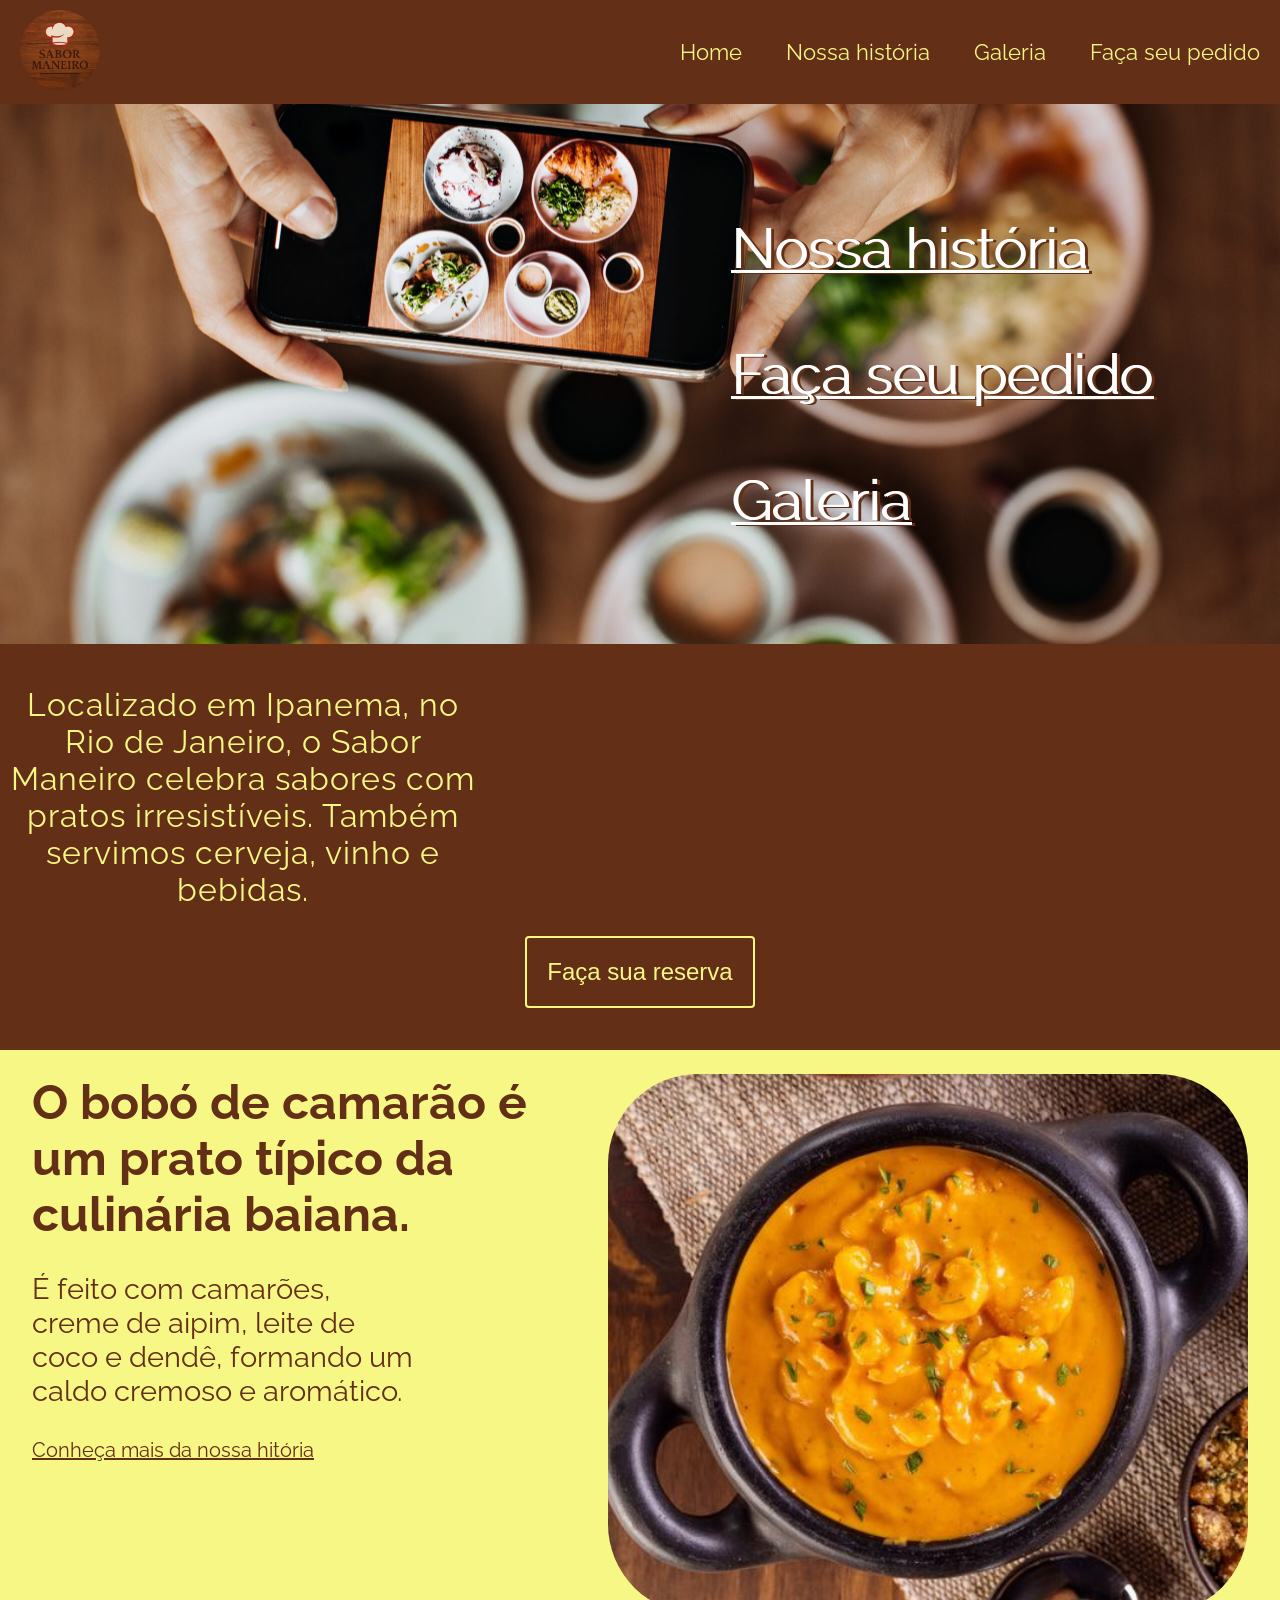
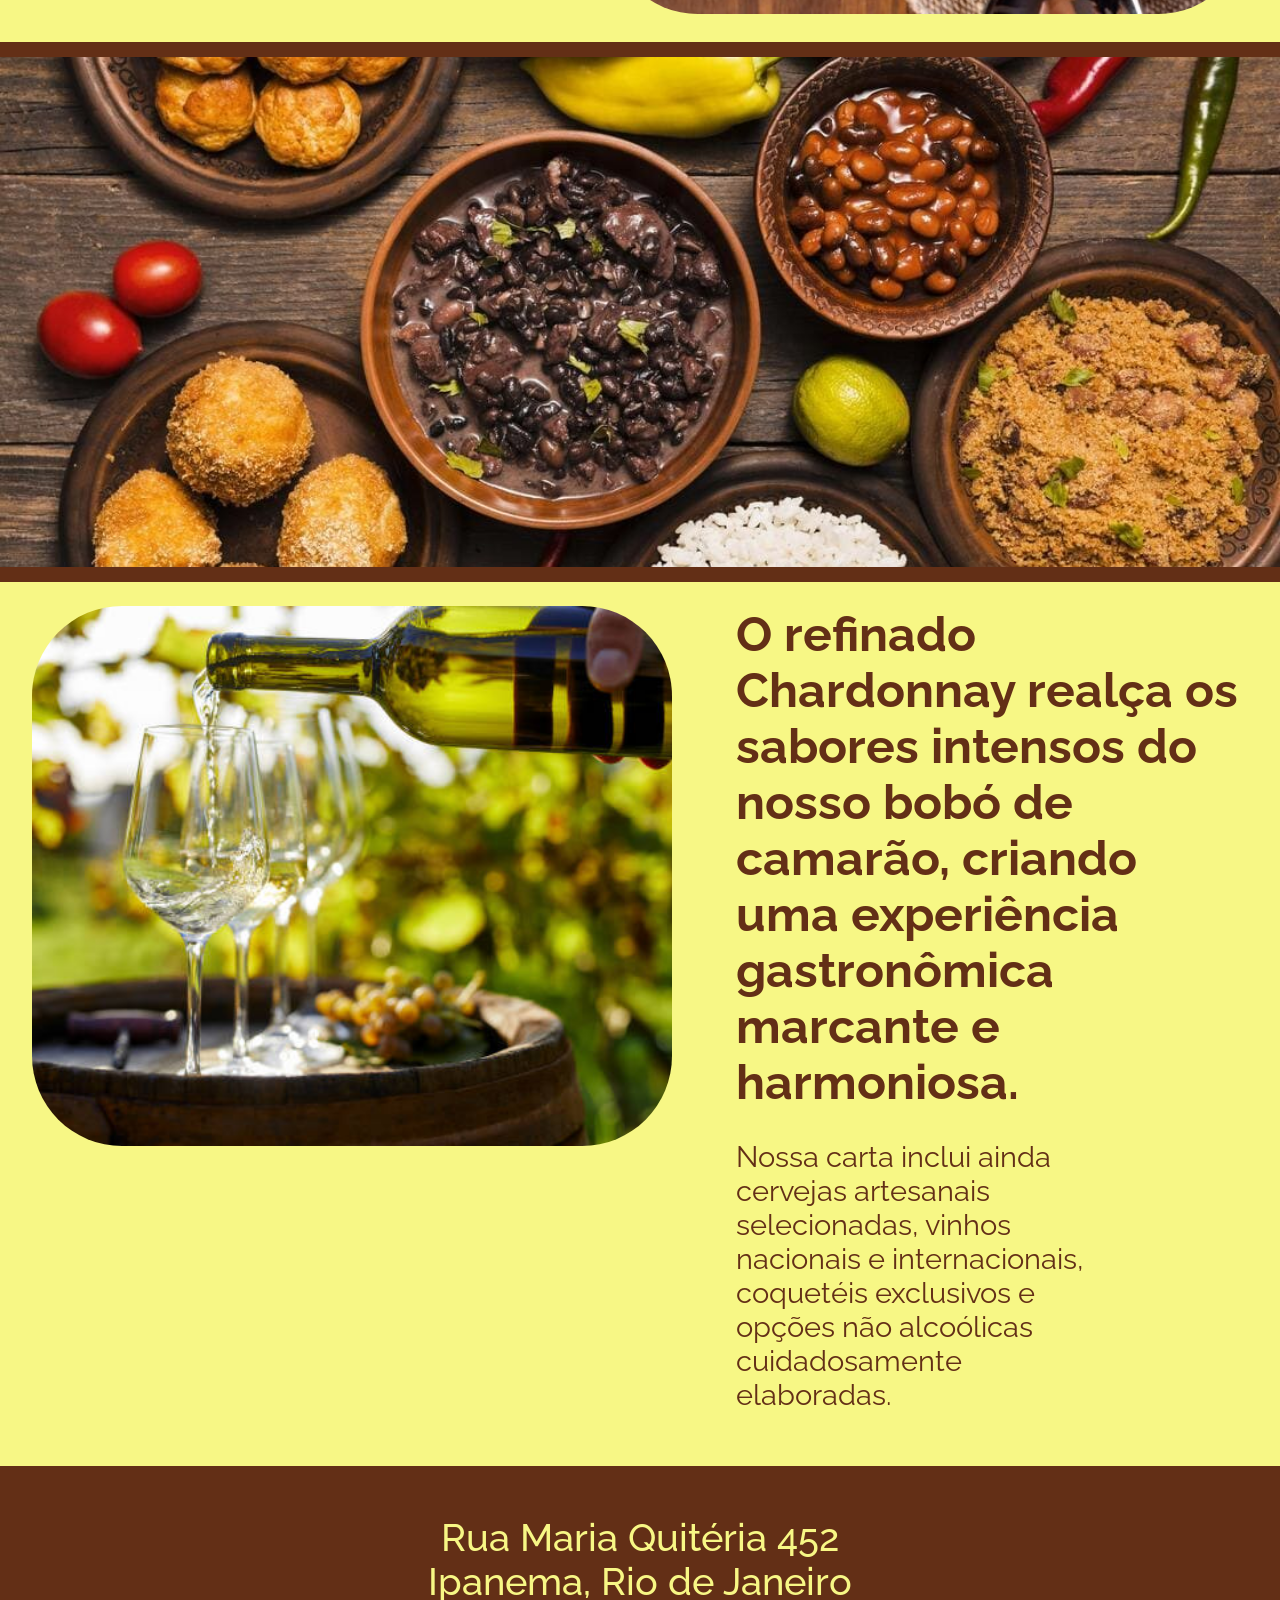
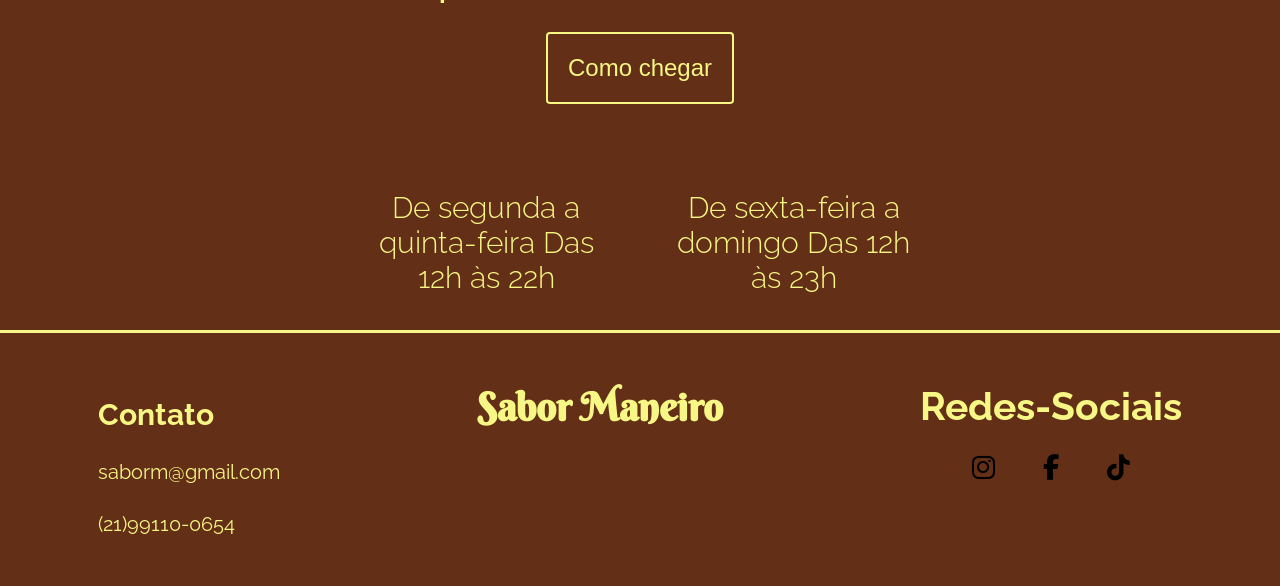
==== index.html @ 12f5cd6e "Criação da página "historia" 15/04" ====
<!DOCTYPE html>
<html lang="pt-br">

<head>
    <meta charset="UTF-8">
    <!-- <link rel="stylesheet" href="css/style.css"> -->
    <link rel="stylesheet" href="css/home.css">
    <link rel="stylesheet" href="https://cdnjs.cloudflare.com/ajax/libs/font-awesome/6.7.2/css/all.min.css"
    integrity="sha512-Evv84Mr4kqVGRNSgIGL/F/aIDqQb7xQ2vcrdIwxfjThSH8CSR7PBEakCr51Ck+w+/U6swU2Im1vVX0SVk9ABhg=="
    crossorigin="anonymous" referrerpolicy="no-referrer" />
    <link rel="icon" href="image/header/logotipo.jpg">
    <title>Sabor Maneiro</title>
</head>

<body>

    <header>

        <div class="logo">
            <img src="image/header/logotipo.jpg" alt="Logo do Restaurante">
        </div>
        <nav class="menu">
            <ul>
                <li><a href="index.html">Home</a></li>

                <li><a href="history.html">Nossa história</a></li>

                <li><a href="index.html">Galeria</a></li>

                <li class="menu_pedido"><a href="index.html">Faça seu pedido</a></li>
            </ul>
        </nav>


    </header>

    <main>
        <section class="central">
            <div class="img-main">
                <img src="image/main/main.jpg" alt="Imagem banner">

                <nav class="link-hero">
                    <ul>
                        <li><a href="history.html">Nossa história</a></li>

                        <li><a href="index.html">Faça seu pedido</a></li>

                        <li><a href="index.html">Galeria</a></li>
                    </ul>
                </nav>
            </div>
        </section>
        <section class="local">
            <h3>
                Localizado em Ipanema, no Rio de Janeiro, o Sabor Maneiro celebra sabores com pratos irresistíveis.
                Também servimos cerveja, vinho e bebidas.
            </h3>

            <button class="local-button">Faça sua reserva</button>


        </section>
        <section class="central-ilustre-bebidas">
            <div class="central-ilustre-bebidas-texto">
                <h2>O bobó de camarão é um prato típico da culinária baiana.</h2>

                <p>É feito com camarões, creme de aipim, leite de coco e dendê, formando um caldo cremoso e aromático.
                </p>

                <a href="index.html">Conheça mais da nossa hitória</a>
            </div>

            <div class="central-ilustre-bebidas-imagem">
                <img src="image/ilustre/bob_de_camarao.jpg" alt="Bobó de camarão">
            </div>

        </section>
        <section class="central-ilustre-banner">
            <img src="image/ilustre/culinária.jpg" alt="Imagem de comidas">
        </section>


        <section class="central-ilustre-bebidas">
            <div class="central-ilustre-bebidas-imagem">
                <img src="image/ilustre/Vinho-chardonnay.jpg" alt="Imagem de vinho">
            </div>
            <div class="central-ilustre-bebidas-texto">
                <h2>
                    O refinado Chardonnay realça os sabores intensos do nosso bobó de camarão, criando uma experiência
                    gastronômica marcante e harmoniosa.

                </h2>
                <p>
                    Nossa carta inclui ainda cervejas artesanais selecionadas, vinhos nacionais e internacionais,
                    coquetéis exclusivos e opções não alcoólicas cuidadosamente elaboradas.
                </p>
            </div>
        </section>

        <section class="central-ilustre-lugar">

            <div class="central-ilustre-lugar-texto">
                <h2>Rua Maria Quitéria 452</h2>
                <h2>Ipanema, Rio de Janeiro</h2>
                <button class="local-button">Como chegar</button>
            </div>

            <div class="central-ilustre-funcionamento">
                <h3>De segunda a quinta-feira Das 12h às 22h</h3>
                <h3>De sexta-feira a domingo Das 12h às 23h</h3>
            </div>
        </section>
    </main>

    <footer class="ultimate">
        <section class="footer-contact">
            <div class="contact">
                <h2>Contato</h2>
                <p>saborm@gmail.com</p>
                <p>(21)99110-0654</p>
            </div>
        </section>
        <section class="name">
                <h2>Sabor Maneiro</h2>
        </section>
        <section class="social-midia">
            <h2>Redes-Sociais</h2>
            <nav class="links-rodape">
                <ul>
                    <li>
                        <a href="https://www.instagram.com" target="_blank"> <i class="fa-brands fa-instagram"></i></a>
                    </li>


                    <li>
                        <a href="https://facebook.com" target="_blank"> <i class="fa-brands fa-facebook-f"></i> </a>
                    </li>


                    <li>
                        <a href="https://www.tiktok.com/upload?lang=pt-BR" target="_blank"> <i
                                class="fa-brands fa-tiktok"></i>
                        </a>
                    </li>
                </ul>
            </nav>
        </section>
    </footer>

</body>

</html>
---- css/style.css ----
@import url('https://fonts.googleapis.com/css2?family=Berkshire+Swash&family=Raleway:ital,wght@0,100..900;1,100..900&display=swap');
*{
    box-sizing: border-box;
    margin: 0;
    padding: 0;
    
}
header{
    font-family: "Raleway", sans-serif;
    display: flex;
    background-color: #632f16;
    justify-content: space-between;
    align-items: center;
    padding: 10px 20px;
    height: auto;
    
    .logo{
        img{
            height: 80px;
            width: auto;
            border-radius:150px;

        }
    }
    .menu{
        display: flex;
        text-align: right;
        ul li:nth-last-child(1){
            padding-right: 0px;
        }
        ul li{
            text-decoration: none;
            display:inline;
            padding: 20px;
        
            a{
                text-decoration: none;
                font-size: 22px;
                color: #f7f785;
            }
        }
        
    }
}
body{
    font-family: "Raleway", sans-serif;
}
footer{
    background-color: #632f16;
    display: flex;
    justify-content: space-around;
    color: #f7f785;
    padding: 50px 0px;

    .footer-contact{
        margin-top: 2px;
        
        .contact h2{
            font-size: 30px;
            padding-top: 12px;
        }
        .contact p{
            font-size: 20px;
            padding-top: 28px;
        }
    }
    .name{
        font-size: 26px;
        font-family: "Berkshire Swash", serif!important;
    }
    .social-midia{
        font-size: 26px;
        ul{
            display: flex;
            justify-content: center;
            padding: 0;
            margin: 0;
        }
        ul li{
            display: inline;
            list-style-type: none;
            align-items: center;
            a{
                text-decoration: none;
                display:inline-block;
                padding: 24px;
                color: black;
                transition: transform 1.0s ease, color 0.3s ease, rotate 1.0s ease;

            }
            a:hover{
                transform: rotate(360deg); /* Rotaciona o ícone ao passar o mouse */
                color: rgb(255, 255, 255);
            }
        }
    }
}
---- css/home.css ----
@import url(style.css);

main{
    .central img{
        width: 100%;
        height: 60vh;
        object-fit: cover;
    }
}
nav.link-hero {
    position: absolute;
    z-index: 99;
    margin-right: 10vw;
    height: auto;
    transition: background-color 0.5 ease;
    cursor: pointer;
    ul{
        
        list-style-type: none;
        li{
            padding: 30px 0 ;
        }
        a{
            text-decoration: none;
            color: white;
            font-size: 3.5rem;
            text-shadow: 2px 0 #fff, 5px 1px   #632f16;
            text-decoration: underline;
            text-decoration-thickness: 3px ;
            font-weight: 300;
            
            
            
        }
        a:hover{
            color: #632f16;
        }
    }
}
.img-main{
    position: relative;
    display: flex;
    align-items: center;
    justify-content: end;
}

.local{
    text-align: center;
    align-items: center;
    justify-items: center;
    flex-wrap: wrap;
    padding: 3.3vmax 0;
    background-color: #632f16;
}
.local h3{
   width: 38vw; 
   letter-spacing: 1px;
   font-weight: 400;
   font-size: 32px;
   color: #f7f785;
}
.local .local-button{
background-color: transparent;
color: #f7f785;
margin-top: 28px;
border: 2px solid #f7f785;          
  border-radius: 4px;               
  padding: 20px 20px;               
  font-size: 24px;
  cursor: pointer;
  transition: background-color 0.6s, color 0.3s;
}

.local-button:hover {
  background-color: #f7f785; 
  transform: rotate(360deg); 
  color: #632f16;
}


.central-ilustre-banner{
    background-color: #f7f785;
    height: 60vh;
    border-top:  15px  solid #632f16;
    border-bottom:  15px  solid #632f16;
    img{
        width: 100%;
        height: 100%;
        object-fit: cover;
        
    }
}
.central-ilustre-bebidas{
    display: flex;
    text-align: start;
    justify-content: space-around;
    background-color: #f7f785;
    padding: 24px 0;
   
    
    .central-ilustre-bebidas-texto{
        
        
        justify-content: center;
        flex-direction: column;
        color: #632f16;
        
        h2{

            width: 40vw;
            font-size: 3rem;
            
           
        }
        p{
            width: 30VW;
            font-size: 1.8rem;
            padding: 30px 0;
        }
        a{
            color: #632f16;
            font-size: 20px;
        }
    }
    .central-ilustre-bebidas-imagem img{
        width: 50vw;
        height: 60vh;
       border-radius: 90px;
        object-fit: cover;
        

    }
}
.central-ilustre-lugar{
    background-color: #632f16;
    display: flex;
    text-align: center;
    justify-content: center;
    flex-direction: column;

}
.central-ilustre-lugar-texto{
    font-size: 25px;
    padding: 50px 100px;
    color: #f7f785;
    h2{
        font-weight: 500;
    }
    .local-button{
        background-color: transparent;
        color: #f7f785;
        margin-top: 28px;
        border: 2px solid #f7f785;          
          border-radius: 4px;               
          padding: 20px 20px;               
          font-size: 24px;
          cursor: pointer;
          transition: background-color 0.6s, color 0.3s;
        }
        
        .local-button:hover {
          background-color: #f7f785;
          color: #632f16;
        }
}
.central-ilustre-funcionamento{
    display: flex;
    
    justify-content: center;
    padding: 10px;
    color: #f7f785;
    border-bottom: 3px solid #f7f785;

    h3{
        width: 24vw;
        padding: 2%;
        font-size: 30px;
        font-weight: 300;

    }

}
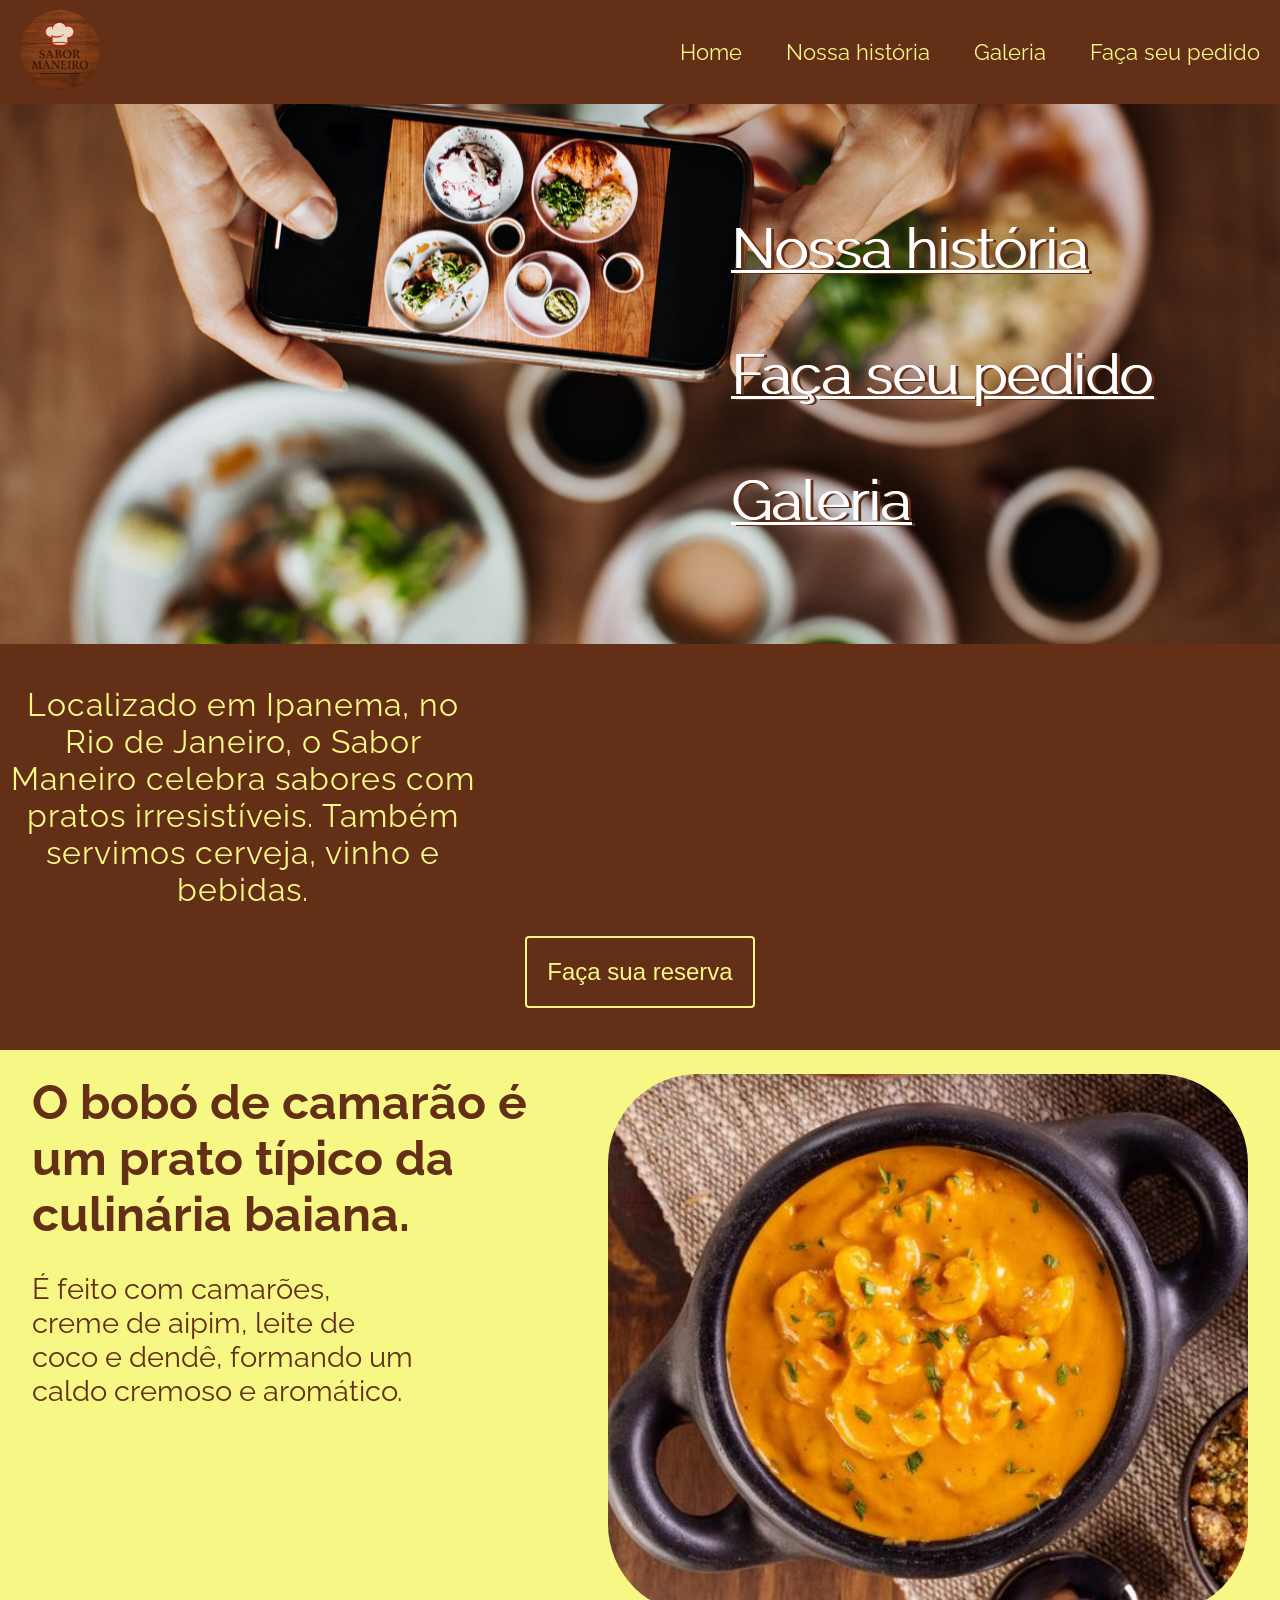
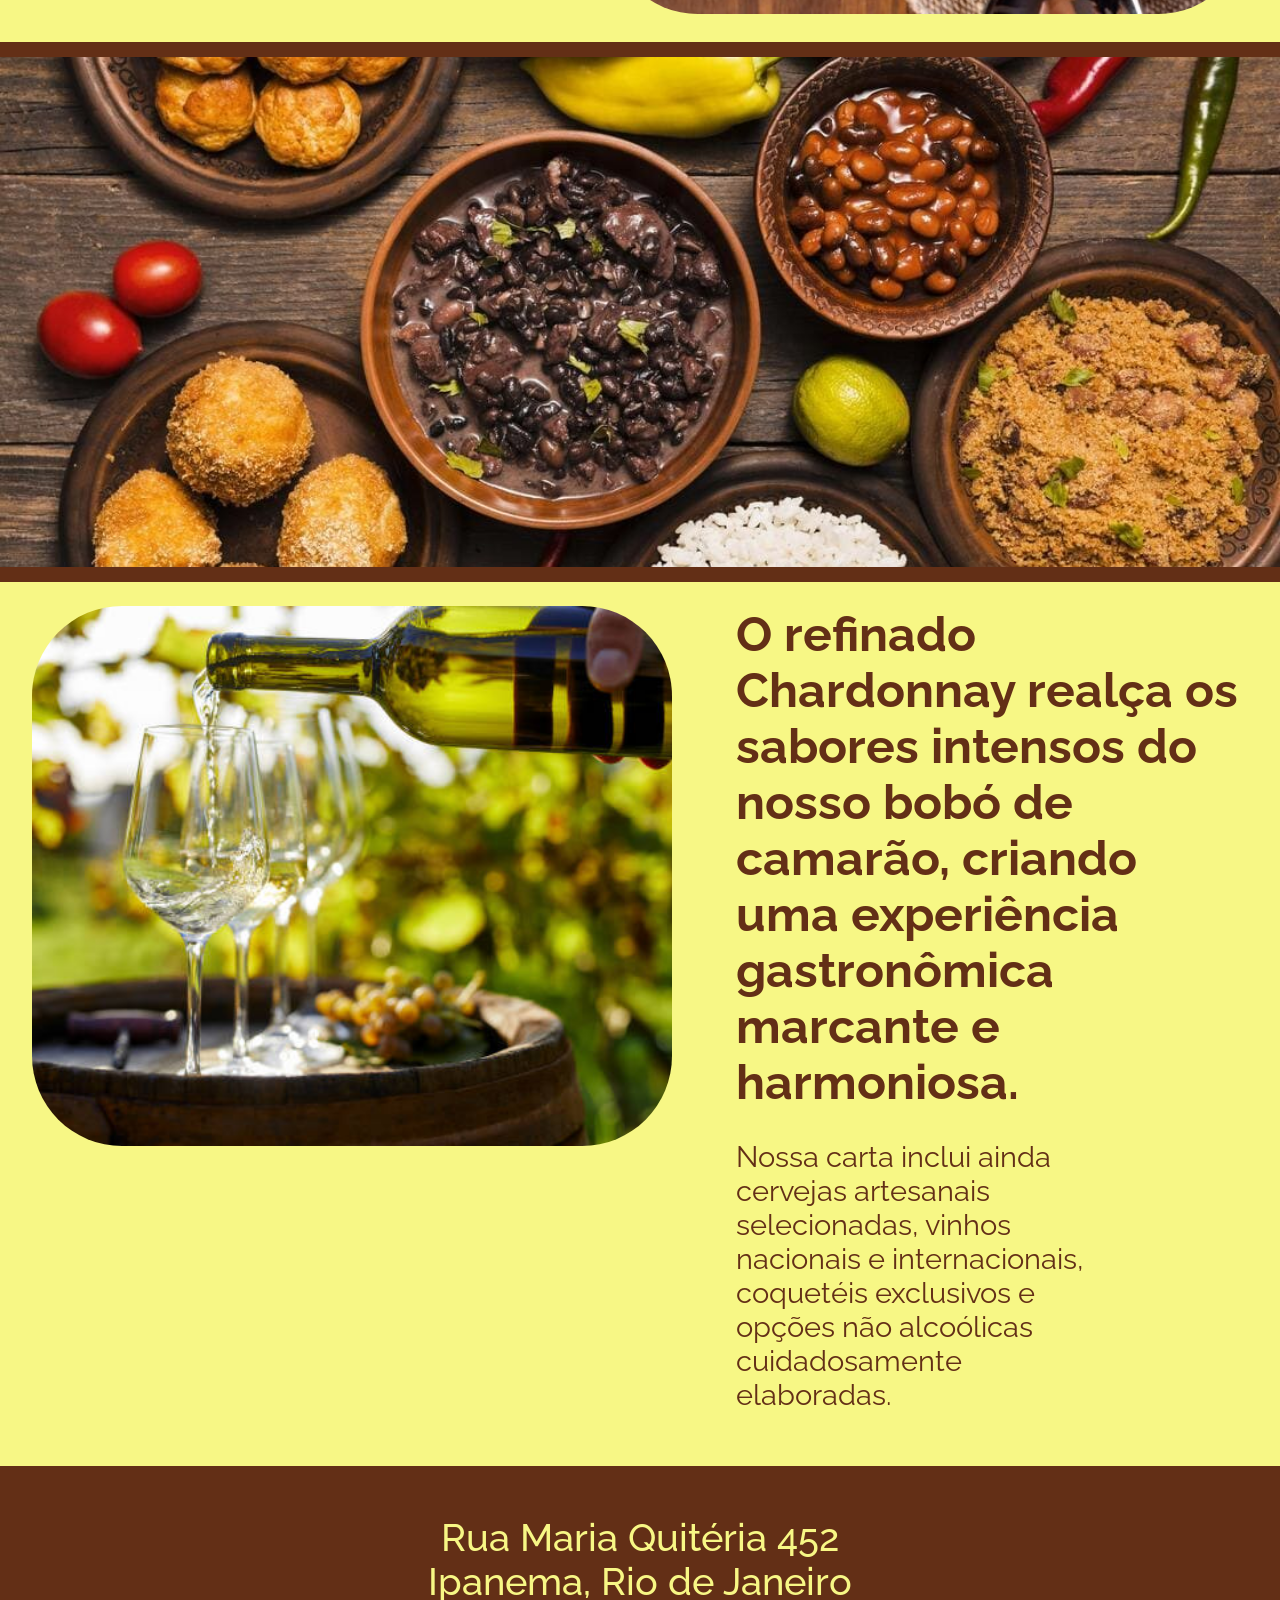
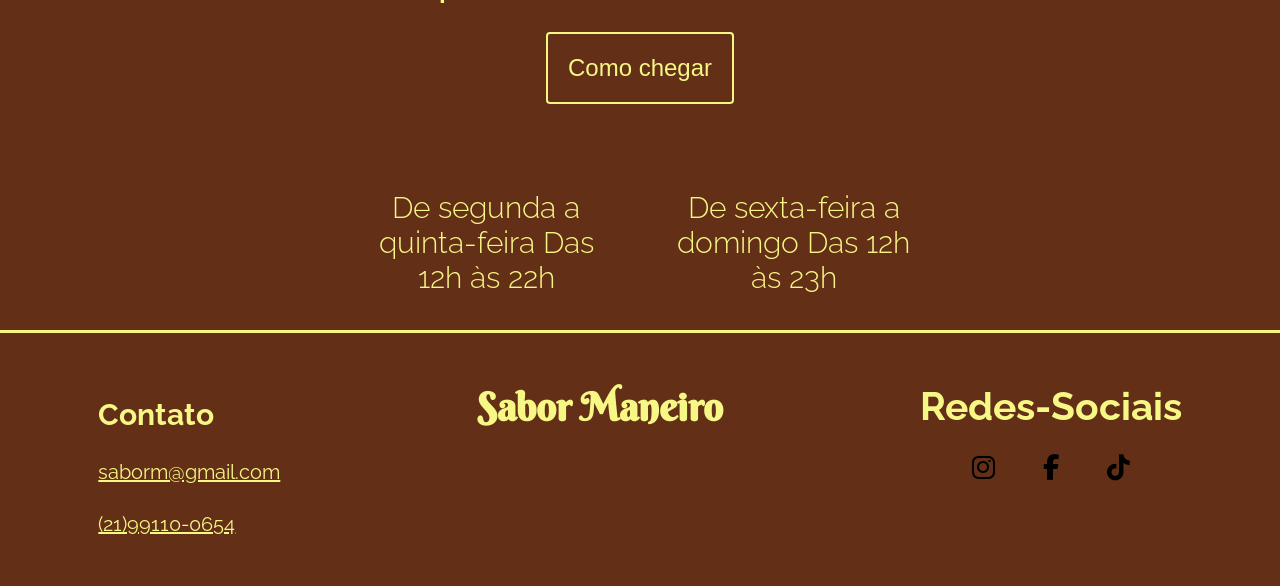
==== commit aeef37d7: "refatoração do projeto  16/04/25" ====
--- a/index.html
+++ b/index.html
@@ -56,18 +56,22 @@
                 Também servimos cerveja, vinho e bebidas.
             </h3>
 
-            <button class="local-button">Faça sua reserva</button>
+            <a href="destino.html">
+                <button class="local-button">Faça sua reserva</button>
+            </a>
+            
 
 
         </section>
         <section class="central-ilustre-bebidas">
             <div class="central-ilustre-bebidas-texto">
-                <h2>O bobó de camarão é um prato típico da culinária baiana.</h2>
+                <h2>O bobó de camarão é um prato típico da culinária baiana.
+                </h2>
 
                 <p>É feito com camarões, creme de aipim, leite de coco e dendê, formando um caldo cremoso e aromático.
                 </p>
 
-                <a href="index.html">Conheça mais da nossa hitória</a>
+               
             </div>
 
             <div class="central-ilustre-bebidas-imagem">
@@ -102,7 +106,10 @@
             <div class="central-ilustre-lugar-texto">
                 <h2>Rua Maria Quitéria 452</h2>
                 <h2>Ipanema, Rio de Janeiro</h2>
-                <button class="local-button">Como chegar</button>
+                <a href="contato.html">
+                    <button class="local-button">Como chegar</button>
+                </a>
+                
             </div>
 
             <div class="central-ilustre-funcionamento">
--- a/css/style.css
+++ b/css/style.css
@@ -1,98 +1,92 @@
+@import url("https://fonts.googleapis.com/css2?family=Berkshire+Swash&family=Raleway:ital,wght@0,100..900;1,100..900&display=swap");
+* {
+  box-sizing: border-box;
+  margin: 0;
+  padding: 0;
+}
+header {
+  font-family: "Raleway", sans-serif;
+  display: flex;
+  background-color: #632f16;
+  justify-content: space-between;
+  align-items: center;
+  padding: 10px 20px;
+  height: auto;
 
-@import url('https://fonts.googleapis.com/css2?family=Berkshire+Swash&family=Raleway:ital,wght@0,100..900;1,100..900&display=swap');
-*{
-    box-sizing: border-box;
-    margin: 0;
-    padding: 0;
-    
+  .logo img {
+    height: 80px;
+    width: auto;
+    border-radius: 40px;
+  }
+  .menu {
+    display: flex;
+    text-align: right;
+    ul li:nth-last-child(1) {
+      padding-right: 0px;
+    }
+    ul li {
+      text-decoration: none;
+      display: inline;
+      padding: 20px;
+
+      a {
+        text-decoration: none;
+        font-size: 22px;
+        color: #f7f785;
+      }
+    }
+  }
 }
-header{
-    font-family: "Raleway", sans-serif;
-    display: flex;
-    background-color: #632f16;
-    justify-content: space-between;
-    align-items: center;
-    padding: 10px 20px;
-    height: auto;
-    
-    .logo{
-        img{
-            height: 80px;
-            width: auto;
-            border-radius:150px;
+body {
+  font-family: "Raleway", sans-serif;
+}
+footer {
+  background-color: #632f16;
+  display: flex;
+  justify-content: space-around;
+  color: #f7f785;
+  padding: 50px 0px;
 
-        }
+  .footer-contact {
+    margin-top: 2px;
+
+    .contact h2 {
+      font-size: 30px;
+      padding-top: 12px;
     }
-    .menu{
-        display: flex;
-        text-align: right;
-        ul li:nth-last-child(1){
-            padding-right: 0px;
-        }
-        ul li{
-            text-decoration: none;
-            display:inline;
-            padding: 20px;
-        
-            a{
-                text-decoration: none;
-                font-size: 22px;
-                color: #f7f785;
-            }
-        }
-        
+    .contact p {
+      font-size: 20px;
+      padding-top: 28px;
+      text-decoration: underline;
     }
+  }
+  .name {
+    font-size: 26px;
+    font-family: "Berkshire Swash", serif !important;
+  }
+  .social-midia {
+    font-size: 26px;
+    ul {
+      display: flex;
+      justify-content: center;
+      padding: 0;
+      margin: 0;
+    }
+    ul li {
+      display: inline;
+      list-style-type: none;
+      align-items: center;
+      a {
+        text-decoration: none;
+        display: inline-block;
+        padding: 24px;
+        color: black;
+        transition: transform 1s ease, color 0.3s ease, rotate 1s ease;
+      }
+      a:hover {
+        transform: rotate(360deg); /* Rotaciona o ícone ao passar o mouse */
+        color: rgb(255, 255, 255);
+      }
+    }
+  }
 }
-body{
-    font-family: "Raleway", sans-serif;
-}
-footer{
-    background-color: #632f16;
-    display: flex;
-    justify-content: space-around;
-    color: #f7f785;
-    padding: 50px 0px;
-
-    .footer-contact{
-        margin-top: 2px;
-        
-        .contact h2{
-            font-size: 30px;
-            padding-top: 12px;
-        }
-        .contact p{
-            font-size: 20px;
-            padding-top: 28px;
-        }
-    }
-    .name{
-        font-size: 26px;
-        font-family: "Berkshire Swash", serif!important;
-    }
-    .social-midia{
-        font-size: 26px;
-        ul{
-            display: flex;
-            justify-content: center;
-            padding: 0;
-            margin: 0;
-        }
-        ul li{
-            display: inline;
-            list-style-type: none;
-            align-items: center;
-            a{
-                text-decoration: none;
-                display:inline-block;
-                padding: 24px;
-                color: black;
-                transition: transform 1.0s ease, color 0.3s ease, rotate 1.0s ease;
-
-            }
-            a:hover{
-                transform: rotate(360deg); /* Rotaciona o ícone ao passar o mouse */
-                color: rgb(255, 255, 255);
-            }
-        }
-    }
-}
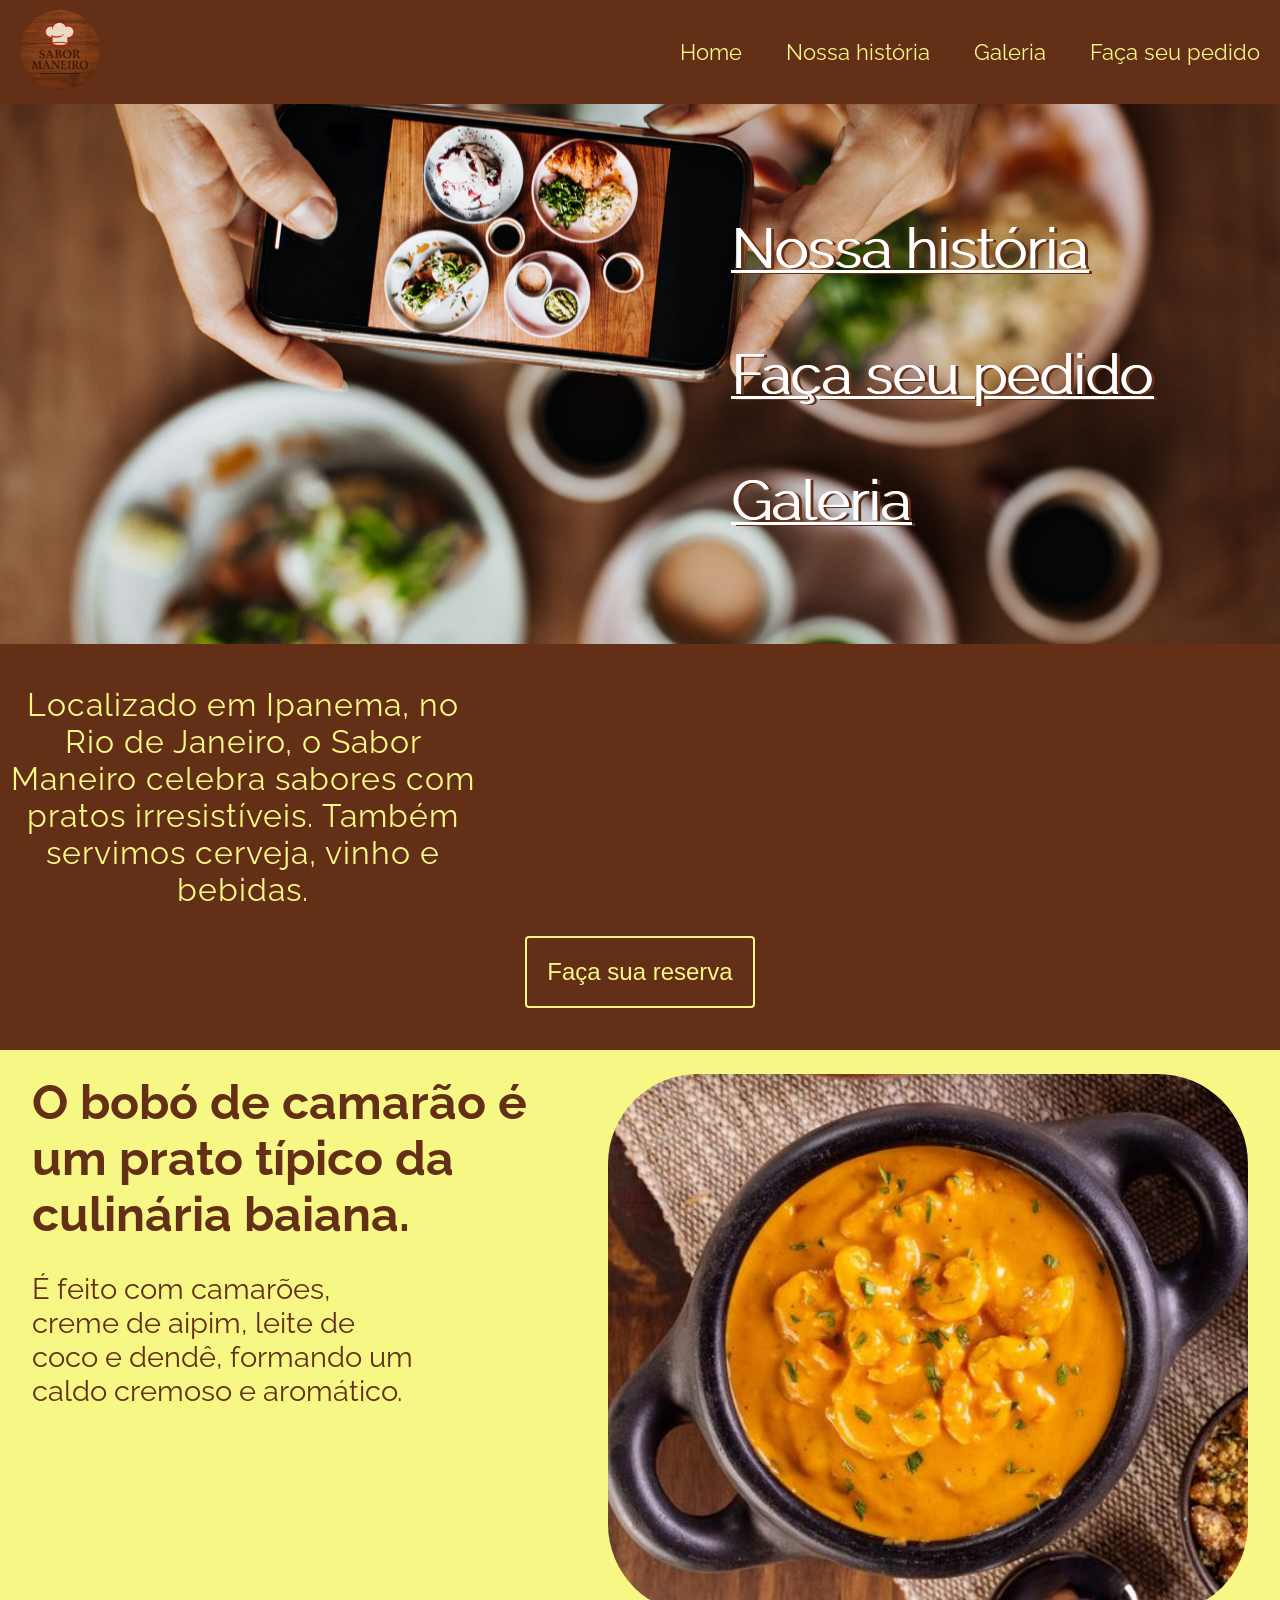
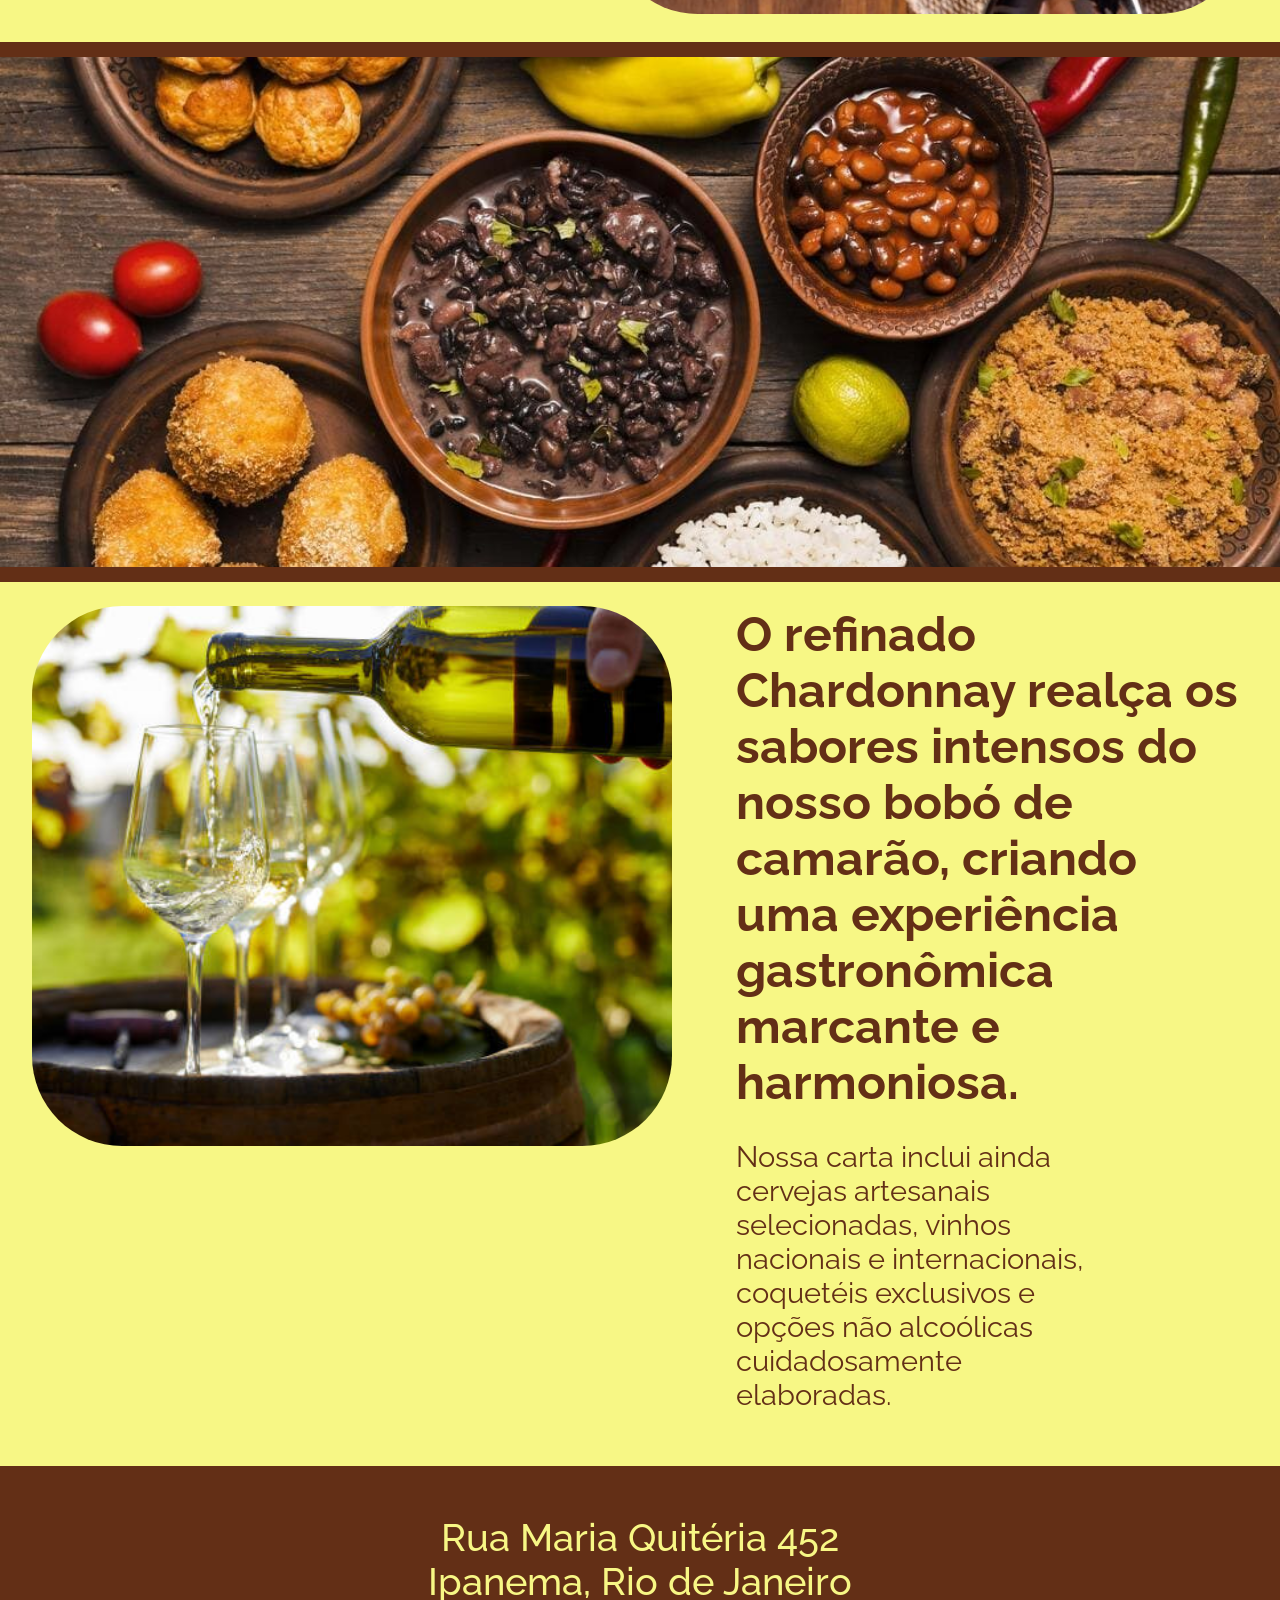
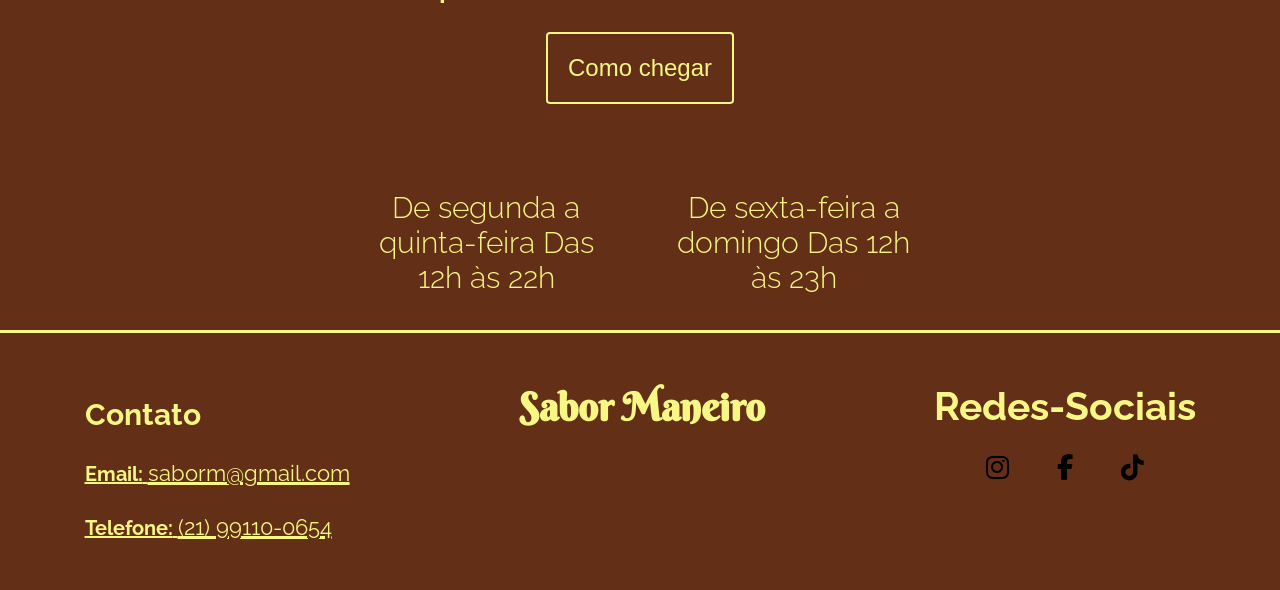
==== commit dd867c7b: "refatoração e criação de novas pastas 18/04/25" ====
--- a/index.html
+++ b/index.html
@@ -1,159 +1,166 @@
 <!DOCTYPE html>
 <html lang="pt-br">
+  <head>
+    <meta charset="UTF-8" />
+    <!-- <link rel="stylesheet" href="css/style.css"> -->
+    <link rel="stylesheet" href="css/home.css" />
+    <link
+      rel="stylesheet"
+      href="https://cdnjs.cloudflare.com/ajax/libs/font-awesome/6.7.2/css/all.min.css"
+      integrity="sha512-Evv84Mr4kqVGRNSgIGL/F/aIDqQb7xQ2vcrdIwxfjThSH8CSR7PBEakCr51Ck+w+/U6swU2Im1vVX0SVk9ABhg=="
+      crossorigin="anonymous"
+      referrerpolicy="no-referrer"
+    />
+    <link rel="icon" href="image/header/logotipo.jpg" />
+    <title>Sabor Maneiro</title>
+  </head>
 
-<head>
-    <meta charset="UTF-8">
-    <!-- <link rel="stylesheet" href="css/style.css"> -->
-    <link rel="stylesheet" href="css/home.css">
-    <link rel="stylesheet" href="https://cdnjs.cloudflare.com/ajax/libs/font-awesome/6.7.2/css/all.min.css"
-    integrity="sha512-Evv84Mr4kqVGRNSgIGL/F/aIDqQb7xQ2vcrdIwxfjThSH8CSR7PBEakCr51Ck+w+/U6swU2Im1vVX0SVk9ABhg=="
-    crossorigin="anonymous" referrerpolicy="no-referrer" />
-    <link rel="icon" href="image/header/logotipo.jpg">
-    <title>Sabor Maneiro</title>
-</head>
+  <body>
+    <header>
+      <div class="logo">
+        <img src="image/header/logotipo.jpg" alt="Logo do Restaurante" />
+      </div>
+      <nav class="menu">
+        <ul>
+          <li><a href="index.html">Home</a></li>
 
-<body>
+          <li><a href="history.html">Nossa história</a></li>
 
-    <header>
+          <li><a href="galeria.html">Galeria</a></li>
 
-        <div class="logo">
-            <img src="image/header/logotipo.jpg" alt="Logo do Restaurante">
-        </div>
-        <nav class="menu">
-            <ul>
-                <li><a href="index.html">Home</a></li>
-
-                <li><a href="history.html">Nossa história</a></li>
-
-                <li><a href="index.html">Galeria</a></li>
-
-                <li class="menu_pedido"><a href="index.html">Faça seu pedido</a></li>
-            </ul>
-        </nav>
-
-
+          <li class="menu_pedido"><a href="order.html">Faça seu pedido</a></li>
+        </ul>
+      </nav>
     </header>
 
     <main>
-        <section class="central">
-            <div class="img-main">
-                <img src="image/main/main.jpg" alt="Imagem banner">
+      <section class="central">
+        <div class="img-main">
+          <img src="image/main/main.jpg" alt="Imagem banner" />
 
-                <nav class="link-hero">
-                    <ul>
-                        <li><a href="history.html">Nossa história</a></li>
+          <nav class="link-hero">
+            <ul>
+              <li><a href="history.html">Nossa história</a></li>
 
-                        <li><a href="index.html">Faça seu pedido</a></li>
+              <li><a href="order.html">Faça seu pedido</a></li>
 
-                        <li><a href="index.html">Galeria</a></li>
-                    </ul>
-                </nav>
-            </div>
-        </section>
-        <section class="local">
-            <h3>
-                Localizado em Ipanema, no Rio de Janeiro, o Sabor Maneiro celebra sabores com pratos irresistíveis.
-                Também servimos cerveja, vinho e bebidas.
-            </h3>
+              <li><a href="galeria.html">Galeria</a></li>
+            </ul>
+          </nav>
+        </div>
+      </section>
+      <section class="local">
+        <h3>
+          Localizado em Ipanema, no Rio de Janeiro, o Sabor Maneiro celebra
+          sabores com pratos irresistíveis. Também servimos cerveja, vinho e
+          bebidas.
+        </h3>
 
-            <a href="destino.html">
-                <button class="local-button">Faça sua reserva</button>
-            </a>
-            
+        <a href="reservar.html">
+          <button class="local-button">Faça sua reserva</button>
+        </a>
+      </section>
+      <section class="central-ilustre-bebidas">
+        <div class="central-ilustre-bebidas-texto">
+          <h2>O bobó de camarão é um prato típico da culinária baiana.</h2>
 
+          <p>
+            É feito com camarões, creme de aipim, leite de coco e dendê,
+            formando um caldo cremoso e aromático.
+          </p>
+        </div>
 
-        </section>
-        <section class="central-ilustre-bebidas">
-            <div class="central-ilustre-bebidas-texto">
-                <h2>O bobó de camarão é um prato típico da culinária baiana.
-                </h2>
+        <div class="central-ilustre-bebidas-imagem">
+          <img src="image/ilustre/bob_de_camarao.jpg" alt="Bobó de camarão" />
+        </div>
+      </section>
+      <section class="central-ilustre-banner">
+        <img src="image/ilustre/culinária.jpg" alt="Imagem de comidas" />
+      </section>
 
-                <p>É feito com camarões, creme de aipim, leite de coco e dendê, formando um caldo cremoso e aromático.
-                </p>
+      <section class="central-ilustre-bebidas">
+        <div class="central-ilustre-bebidas-imagem">
+          <img src="image/ilustre/Vinho-chardonnay.jpg" alt="Imagem de vinho" />
+        </div>
+        <div class="central-ilustre-bebidas-texto">
+          <h2>
+            O refinado Chardonnay realça os sabores intensos do nosso bobó de
+            camarão, criando uma experiência gastronômica marcante e harmoniosa.
+          </h2>
+          <p>
+            Nossa carta inclui ainda cervejas artesanais selecionadas, vinhos
+            nacionais e internacionais, coquetéis exclusivos e opções não
+            alcoólicas cuidadosamente elaboradas.
+          </p>
+        </div>
+      </section>
 
-               
-            </div>
+      <section class="central-ilustre-lugar">
+        <div class="central-ilustre-lugar-texto">
+          <h2>Rua Maria Quitéria 452</h2>
+          <h2>Ipanema, Rio de Janeiro</h2>
+          <a href="contato.html">
+            <button class="local-button">
+              <a
+                href="https://maps.app.goo.gl/eCjmw8xhri2Y3ZXL6"
+                target="_blank"
+                >Como chegar</a
+              >
+            </button>
+          </a>
+        </div>
 
-            <div class="central-ilustre-bebidas-imagem">
-                <img src="image/ilustre/bob_de_camarao.jpg" alt="Bobó de camarão">
-            </div>
-
-        </section>
-        <section class="central-ilustre-banner">
-            <img src="image/ilustre/culinária.jpg" alt="Imagem de comidas">
-        </section>
-
-
-        <section class="central-ilustre-bebidas">
-            <div class="central-ilustre-bebidas-imagem">
-                <img src="image/ilustre/Vinho-chardonnay.jpg" alt="Imagem de vinho">
-            </div>
-            <div class="central-ilustre-bebidas-texto">
-                <h2>
-                    O refinado Chardonnay realça os sabores intensos do nosso bobó de camarão, criando uma experiência
-                    gastronômica marcante e harmoniosa.
-
-                </h2>
-                <p>
-                    Nossa carta inclui ainda cervejas artesanais selecionadas, vinhos nacionais e internacionais,
-                    coquetéis exclusivos e opções não alcoólicas cuidadosamente elaboradas.
-                </p>
-            </div>
-        </section>
-
-        <section class="central-ilustre-lugar">
-
-            <div class="central-ilustre-lugar-texto">
-                <h2>Rua Maria Quitéria 452</h2>
-                <h2>Ipanema, Rio de Janeiro</h2>
-                <a href="contato.html">
-                    <button class="local-button">Como chegar</button>
-                </a>
-                
-            </div>
-
-            <div class="central-ilustre-funcionamento">
-                <h3>De segunda a quinta-feira Das 12h às 22h</h3>
-                <h3>De sexta-feira a domingo Das 12h às 23h</h3>
-            </div>
-        </section>
+        <div class="central-ilustre-funcionamento">
+          <h3>De segunda a quinta-feira Das 12h às 22h</h3>
+          <h3>De sexta-feira a domingo Das 12h às 23h</h3>
+        </div>
+      </section>
     </main>
 
-    <footer class="ultimate">
-        <section class="footer-contact">
-            <div class="contact">
-                <h2>Contato</h2>
-                <p>saborm@gmail.com</p>
-                <p>(21)99110-0654</p>
-            </div>
-        </section>
-        <section class="name">
-                <h2>Sabor Maneiro</h2>
-        </section>
-        <section class="social-midia">
-            <h2>Redes-Sociais</h2>
-            <nav class="links-rodape">
-                <ul>
-                    <li>
-                        <a href="https://www.instagram.com" target="_blank"> <i class="fa-brands fa-instagram"></i></a>
-                    </li>
+    <footer>
+      <section class="footer-contact">
+        <div class="contact">
+          <h2>Contato</h2>
+          <p>
+            <strong>Email:</strong>
+            <a href="mailto:saborm@gmail.com">saborm@gmail.com</a>
+          </p>
+          <p>
+            <strong>Telefone:</strong>
+            <a href="tel:+55(21)99110-0654">(21) 99110-0654</a>
+          </p>
+        </div>
+      </section>
+      <section class="name">
+        <h2>Sabor Maneiro</h2>
+      </section>
+      <section class="social-midia">
+        <h2>Redes-Sociais</h2>
+        <nav class="links-rodape">
+          <ul>
+            <li>
+              <a href="https://www.instagram.com" target="_blank">
+                <i class="fa-brands fa-instagram"></i
+              ></a>
+            </li>
 
+            <li>
+              <a href="https://facebook.com" target="_blank">
+                <i class="fa-brands fa-facebook-f"></i>
+              </a>
+            </li>
 
-                    <li>
-                        <a href="https://facebook.com" target="_blank"> <i class="fa-brands fa-facebook-f"></i> </a>
-                    </li>
-
-
-                    <li>
-                        <a href="https://www.tiktok.com/upload?lang=pt-BR" target="_blank"> <i
-                                class="fa-brands fa-tiktok"></i>
-                        </a>
-                    </li>
-                </ul>
-            </nav>
-        </section>
+            <li>
+              <a
+                href="https://www.tiktok.com/upload?lang=pt-BR"
+                target="_blank"
+              >
+                <i class="fa-brands fa-tiktok"></i>
+              </a>
+            </li>
+          </ul>
+        </nav>
+      </section>
     </footer>
-
-</body>
-
-</html>+  </body>
+</html>
--- a/css/style.css
+++ b/css/style.css
@@ -37,9 +37,11 @@
     }
   }
 }
+
 body {
   font-family: "Raleway", sans-serif;
 }
+
 footer {
   background-color: #632f16;
   display: flex;
@@ -49,7 +51,6 @@
 
   .footer-contact {
     margin-top: 2px;
-
     .contact h2 {
       font-size: 30px;
       padding-top: 12px;
@@ -59,6 +60,10 @@
       padding-top: 28px;
       text-decoration: underline;
     }
+  }
+  .footer-contact a{
+    color: #f7f785;
+    font-size: 22px;
   }
   .name {
     font-size: 26px;
@@ -85,7 +90,7 @@
       }
       a:hover {
         transform: rotate(360deg); /* Rotaciona o ícone ao passar o mouse */
-        color: rgb(255, 255, 255);
+        color:inherit
       }
     }
   }
--- a/css/home.css
+++ b/css/home.css
@@ -73,7 +73,6 @@
 
 .local-button:hover {
   background-color: #f7f785; 
-  transform: rotate(360deg); 
   color: #632f16;
 }
 
@@ -156,11 +155,17 @@
           font-size: 24px;
           cursor: pointer;
           transition: background-color 0.6s, color 0.3s;
+          a{
+            text-decoration: none;
+            color: #f7f785;
+          }
         }
         
         .local-button:hover {
           background-color: #f7f785;
-          color: #632f16;
+          a{
+            color: #632f16;
+          }
         }
 }
 .central-ilustre-funcionamento{
